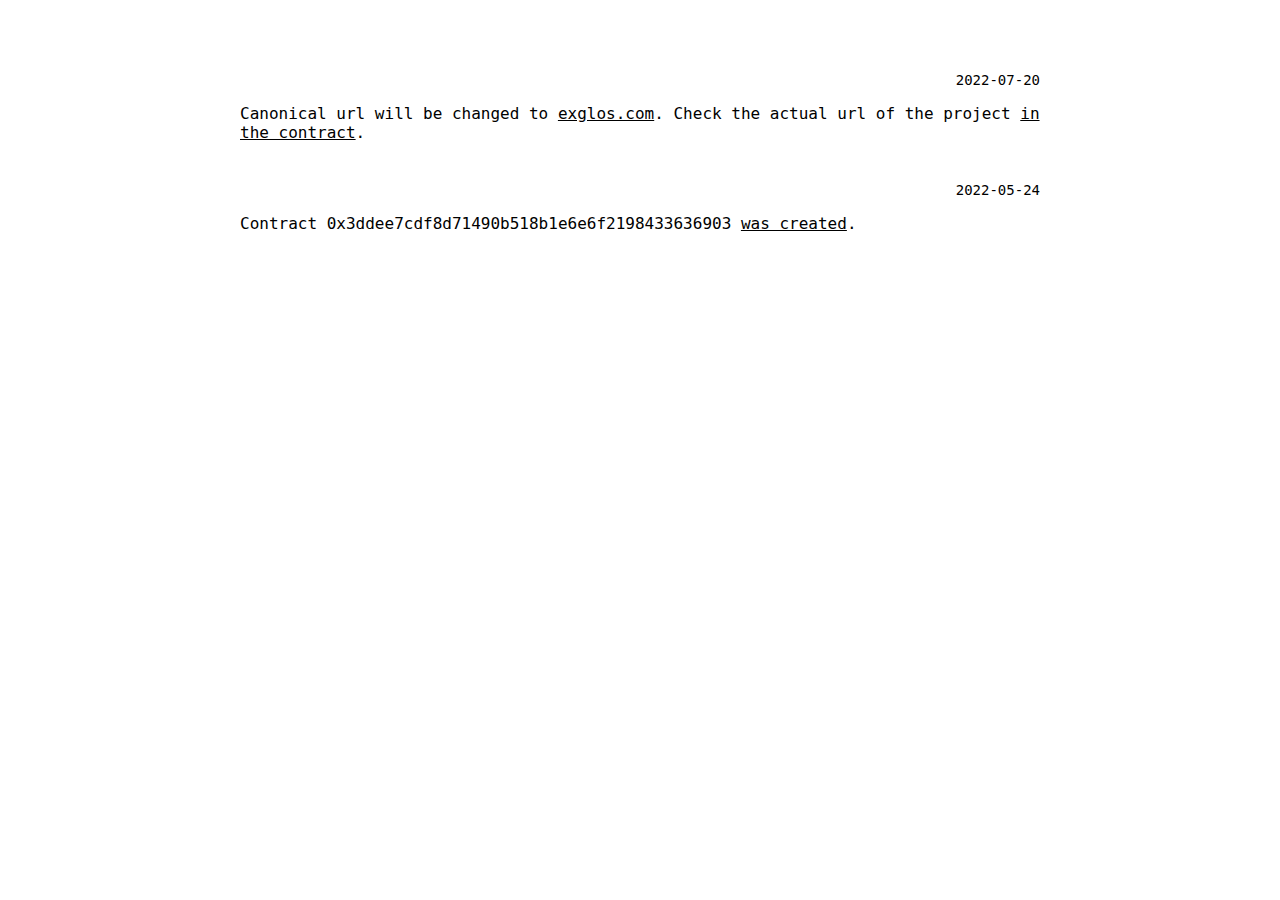
==== announce/index.html @ a3589640 "restore after reset git head..." ====
<!DOCTYPE html>
<html lang="en">
    <head>
        <title>exglos announces</title>

        <meta charset="utf-8" />

        <meta name="description" content="exglos announces" />
        <meta name="keywords" content="exglos post-hyip exg" />
        <meta name="viewport" content="width=device-width, initial-scale=1.0" />
        <meta name="theme-color" content="#000000" />

        <link rel="icon" href="./icon.png" />
        <style>
            div {
                font-family: monospace, sans-serif;
                overflow: hidden;
            }
            #main {
                margin: 32px auto;
                width: 90%;
                max-width: 800px;
            }
            h2 {
                margin-top: 40px;
                text-align: right;
                font-weight: normal;
                font-size: 14px;
            }
            a {
                color: black;
                outline: 0;
            }
            a:focus {
                text-decoration: none;
            }

            @media (hover: hover) {
                a:hover {
                    text-decoration: none;
                }
            }
        </style>
    </head>
    <body>
        <div id="main">
            <h2>2022-07-20</h2>
            <p>Canonical url will be changed to
                <a target="_blank" href="https://exglos.com">exglos.com</a>.
                Check the actual url of the project
                <a target="_blank"
                   href="https://etherscan.io/address/0x3ddee7cdf8d71490b518b1e6e6f2198433636903#readContract">in the contract</a>.</p>
            <h2>2022-05-24</h2>
            <p>Contract 0x3ddee7cdf8d71490b518b1e6e6f2198433636903
                <a target="_blank"
                   href="https://etherscan.io/tx/0x1ba58b69b3b567205be79e579e934463e1104a9f754284c129e18f3d6a33692c">was created</a>.</p>
        </div>
    </body>
</html>
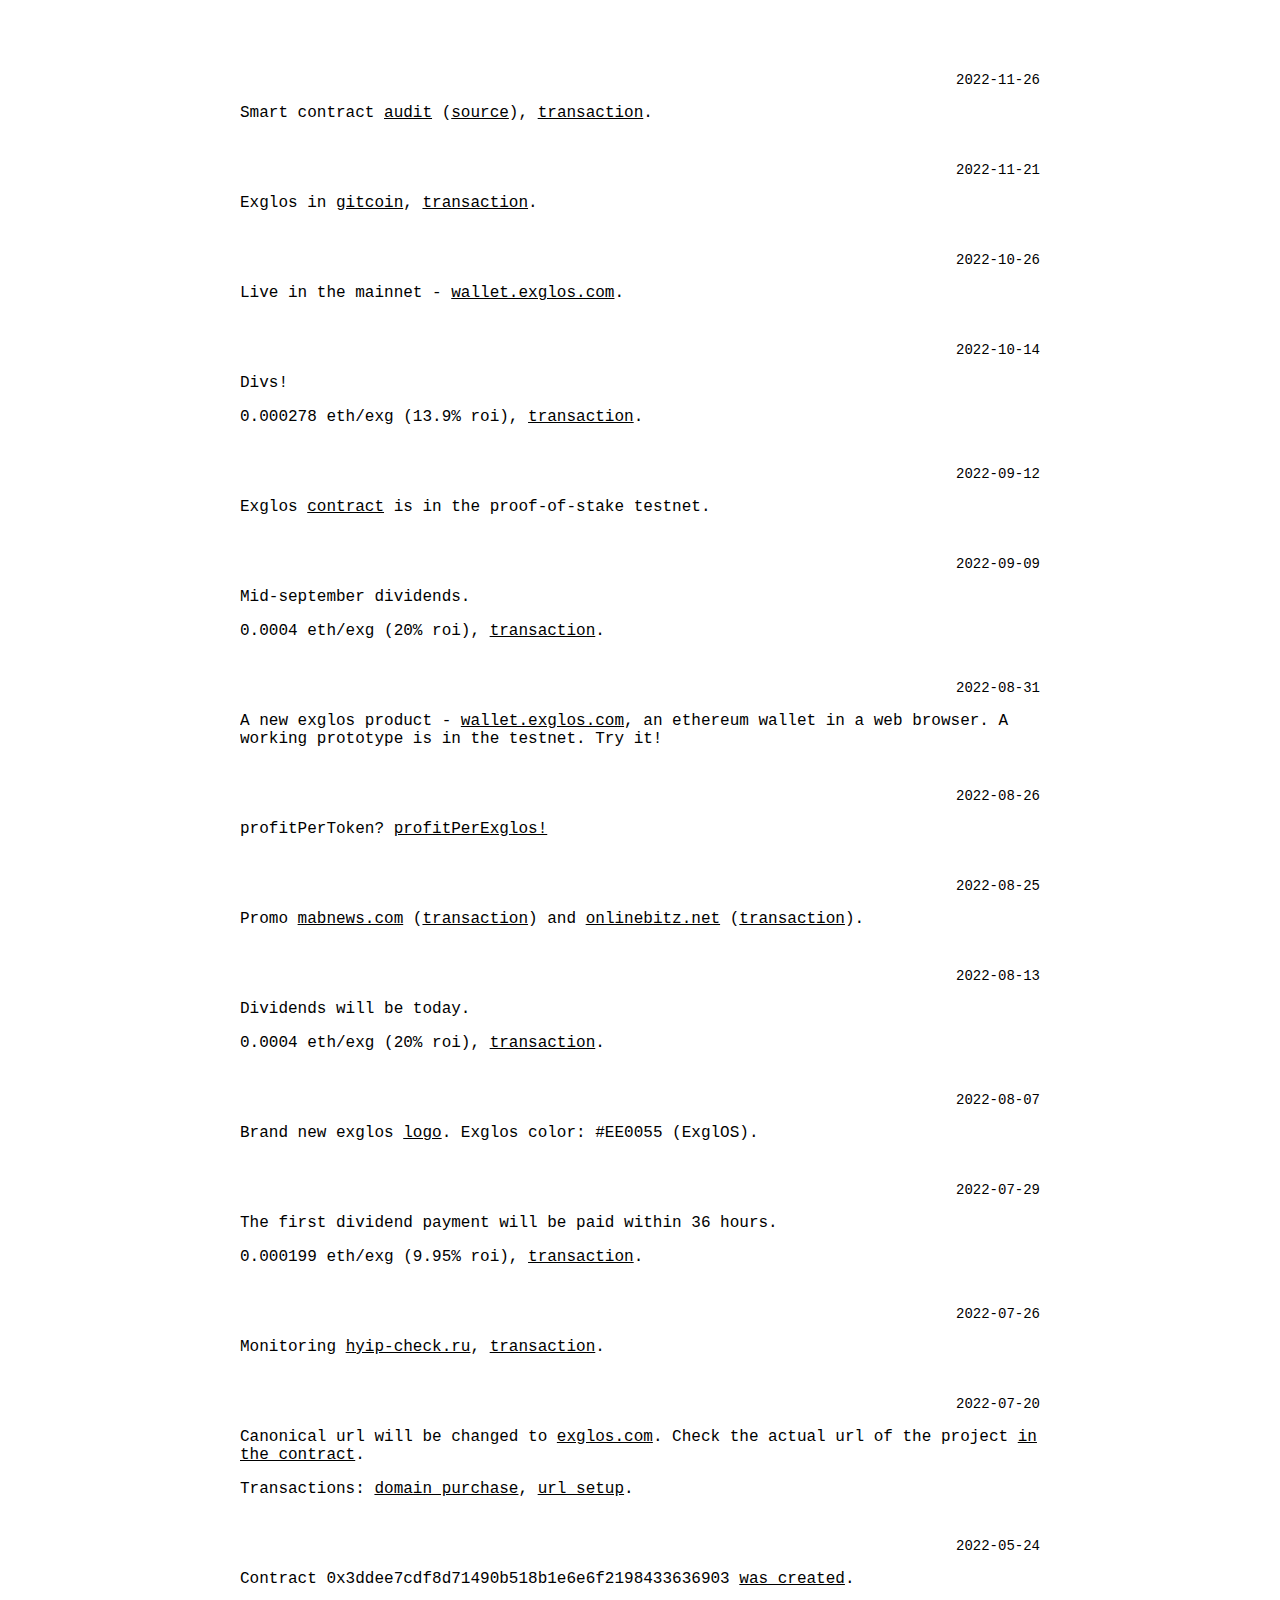
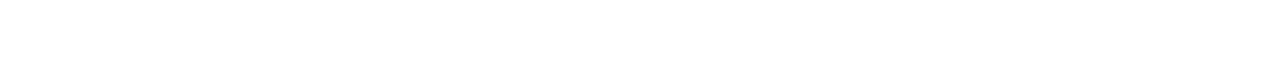
==== commit 36fa3b11: "announces 1.4.0 gitcoin, audit" ====
--- a/announce/index.html
+++ b/announce/index.html
@@ -1,16 +1,16 @@
 <!DOCTYPE html>
+<!-- 1.4.0 -->
 <html lang="en">
     <head>
         <title>exglos announces</title>
 
         <meta charset="utf-8" />
-
         <meta name="description" content="exglos announces" />
         <meta name="keywords" content="exglos post-hyip exg" />
         <meta name="viewport" content="width=device-width, initial-scale=1.0" />
-        <meta name="theme-color" content="#000000" />
+        <meta name="theme-color" content="#EE0055" />
 
-        <link rel="icon" href="./icon.png" />
+        <link rel="icon" href="../logo.png" />
         <style>
             div {
                 font-family: monospace, sans-serif;
@@ -32,24 +32,93 @@
                 outline: 0;
             }
             a:focus {
-                text-decoration: none;
+                color: #EE0055;
             }
 
             @media (hover: hover) {
                 a:hover {
-                    text-decoration: none;
+                    color: #EE0055;
                 }
             }
         </style>
     </head>
     <body>
         <div id="main">
+            <h2>2022-11-26</h2>
+            <p>Smart contract
+                <a target="_blank" href="https://exglos.com/contracts/audits/byNaftaliMurgor.md">audit</a>
+                (<a target="_blank" href="https://github.com/exglos/exglos.github.io/blob/main/contracts/audits/byNaftaliMurgor.md">source</a>),
+                <a target="_blank" href="https://etherscan.io/tx/0x01580ffb51087459a4ebfbe68d74c612fd0ccfc9bb461ea53a80a143cfd8b8ef">transaction</a>.</p>
+            <h2>2022-11-21</h2>
+            <p>
+                Exglos in
+                <a target="_blank" href="https://gitcoin.co/exglos">gitcoin</a>,
+                <a target="_blank" href="https://etherscan.io/tx/0x7ddbf89bfaa7dfc1055d33a5caf8f7067baf94e1254682a43f226607d50f1c4f">transaction</a>.
+            </p>
+            <h2>2022-10-26</h2>
+            <p>Live in the mainnet -
+                <a target="_blank" href="https://wallet.exglos.com">wallet.exglos.com</a>.</p>
+            <h2>2022-10-14</h2>
+            <p>Divs!</p>
+            <p>0.000278 eth/exg (13.9% roi),
+                <a target="_blank"
+                   href="https://etherscan.io/tx/0xe378d80c623a2cf8a9a18a1487dcb695c6dc7fe651d1525b66b12a7e7959cbaf">transaction</a>.</p>
+            <h2>2022-09-12</h2>
+            <p>Exglos
+                <a target="_blank"
+                   href="https://goerli.etherscan.io/address/0x3ddee7cdf8d71490b518b1e6e6f2198433636903">contract</a>
+                is in the proof-of-stake testnet.</p>
+            <h2>2022-09-09</h2>
+            <p>Mid-september dividends.</p>
+            <p>0.0004 eth/exg (20% roi),
+                <a target="_blank"
+                   href="https://etherscan.io/tx/0xa6a91c836928c824612523743238bb6278bd3e5fd66aabd54e74a437b3fd6219">transaction</a>.</p>
+            <h2>2022-08-31</h2>
+            <p>A new exglos product -
+                <a target="_blank" href="https://wallet.exglos.com">wallet.exglos.com</a>,
+                an ethereum wallet in a web browser.
+                A working prototype is in the testnet. Try it!</p>
+            <h2>2022-08-26</h2>
+            <p>profitPerToken?
+                <a target="_blank" href="https://exglos.com/profitPerExglos.jpg">profitPerExglos!</a></p>
+            <h2>2022-08-25</h2>
+            <p>Promo
+                <a target="_blank" href="https://www.mabnews.com/exglos.com-review.html">mabnews.com</a>
+                (<a target="_blank"
+                   href="https://etherscan.io/tx/0x1ca90df70d9f3072727c3071c61ea309d18cc7ea919bbd7ebd1f5a355e6f8d36">transaction</a>) and
+                <a target="_blank" href="https://onlinebitz.net/exglos.com-review">onlinebitz.net</a>
+                (<a target="_blank"
+                   href="https://etherscan.io/tx/0x8f6089c37e0df6d6ae72eafa62b011a8203f40886044acf375eeb3907160f47c">transaction</a>).</p>
+            <h2>2022-08-13</h2>
+            <p>Dividends will be today.</p>
+            <p>0.0004 eth/exg (20% roi),
+                <a target="_blank"
+                   href="https://etherscan.io/tx/0x03db0da10306b490b769c663e773f5428596103b0e02c02fb27cf844a703a157">transaction</a>.</p>
+            <h2>2022-08-07</h2>
+            <p>Brand new exglos
+                <a target="_blank" href="https://exglos.com/logo.svg">logo</a>.
+                Exglos color: #EE0055 (ExglOS).</p>
+            <h2>2022-07-29</h2>
+            <p>The first dividend payment will be paid within 36 hours.</p>
+            <p>0.000199 eth/exg (9.95% roi),
+                <a target="_blank"
+                   href="https://etherscan.io/tx/0x699a85c4b0f017e64446b0ea6e2c09f89e89e3e188dac0e341cfa60d83319574">transaction</a>.</p>
+            <h2>2022-07-26</h2>
+            <p>Monitoring
+                <a target="_blank" href="https://hyip-check.ru/project/5649">hyip-check.ru</a>,
+                <a target="_blank"
+                   href="https://etherscan.io/tx/0xf686497e5a8f7af359ec5c880153fddf51bcfd78e2ab499a70136420eeafa918">transaction</a>.</p>
             <h2>2022-07-20</h2>
             <p>Canonical url will be changed to
                 <a target="_blank" href="https://exglos.com">exglos.com</a>.
                 Check the actual url of the project
                 <a target="_blank"
                    href="https://etherscan.io/address/0x3ddee7cdf8d71490b518b1e6e6f2198433636903#readContract">in the contract</a>.</p>
+            <p>Transactions:
+                <a target="_blank"
+                   href="https://etherscan.io/tx/0x886e96ae72a6203700fa1b483468ce5c7fdb469dd52f1ffad1e2da7bb2ab8acf">domain purchase</a>,
+                <a target="_blank"
+                   href="https://etherscan.io/tx/0x4307a81bf8534d6ba6220213e1946e2869be029f9cc66983fec6fbca6f851acd">url setup</a>.</p>
             <h2>2022-05-24</h2>
             <p>Contract 0x3ddee7cdf8d71490b518b1e6e6f2198433636903
                 <a target="_blank"
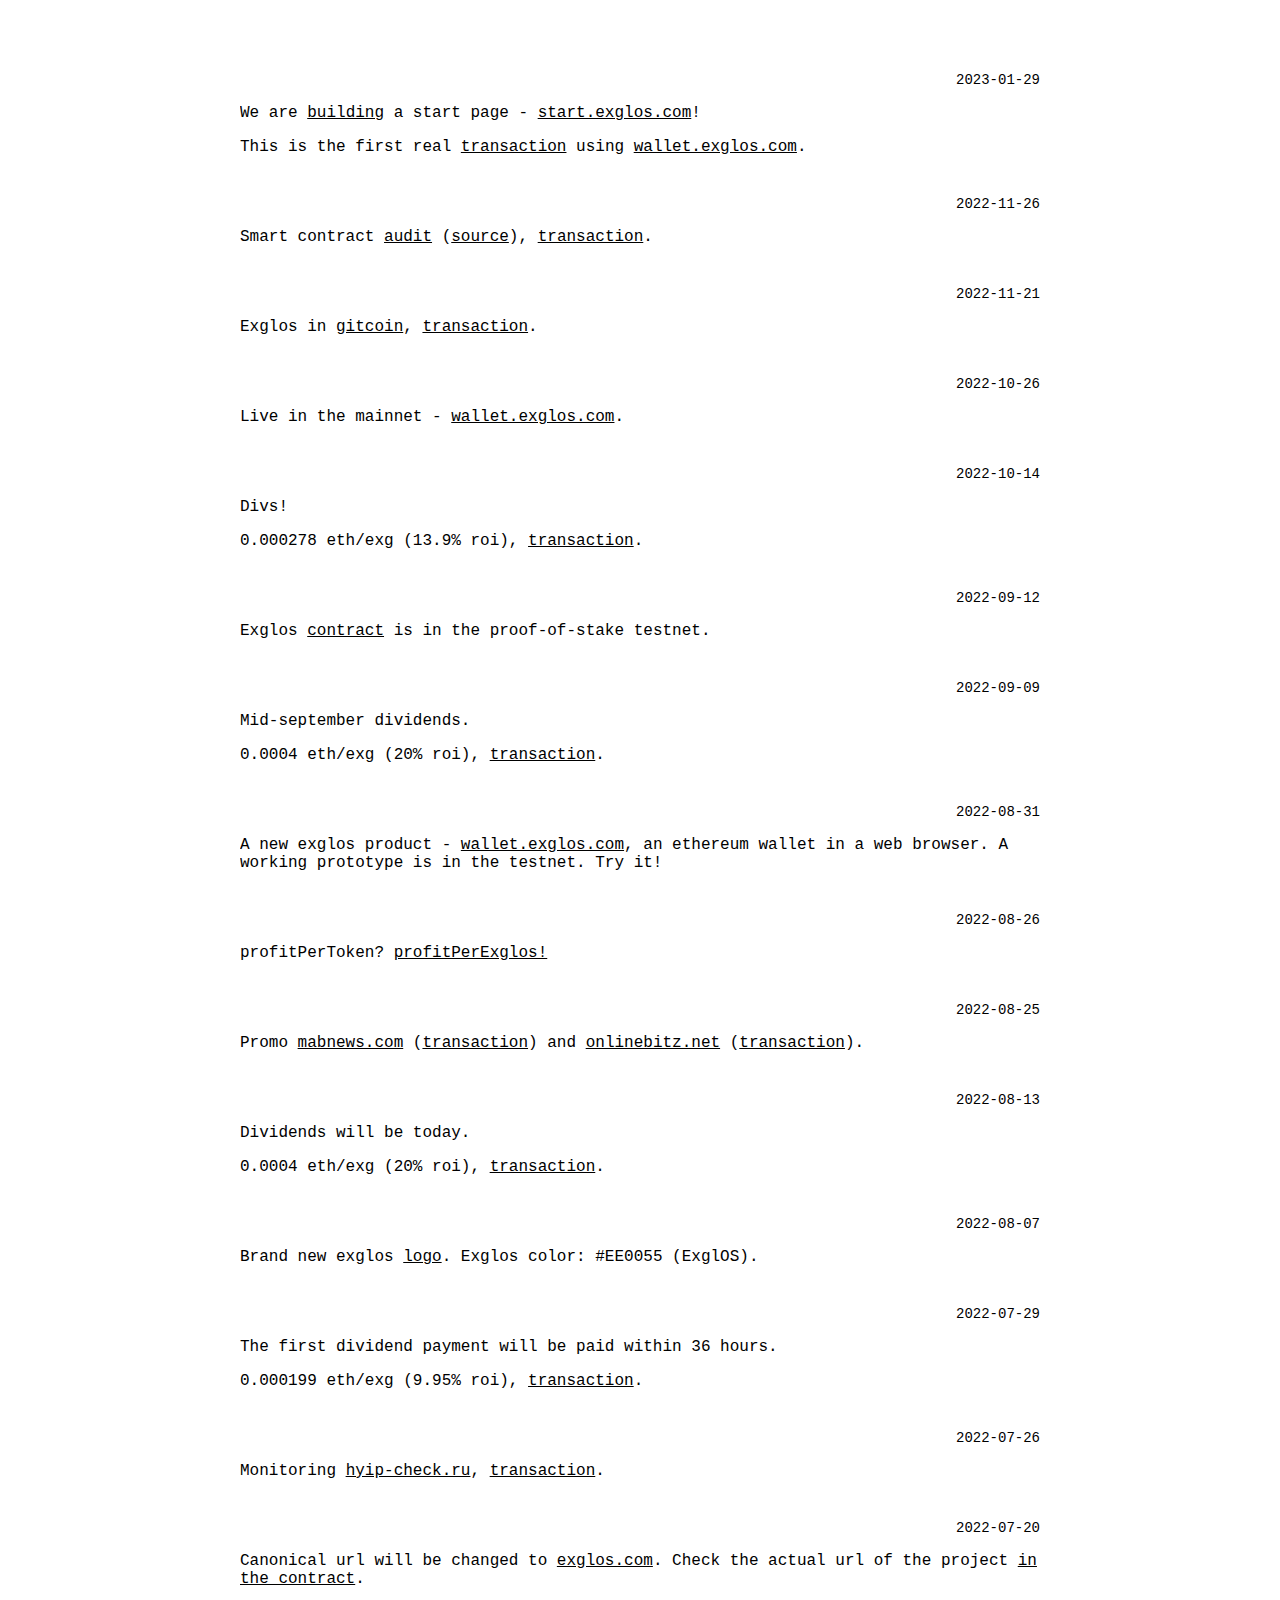
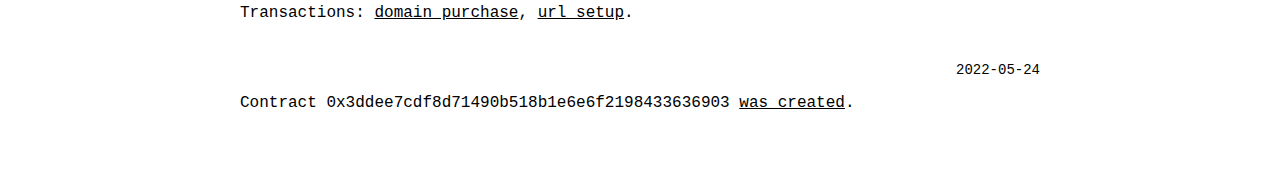
==== commit a8496433: "announces 1.5.0 start.exglos.com" ====
--- a/announce/index.html
+++ b/announce/index.html
@@ -1,5 +1,5 @@
 <!DOCTYPE html>
-<!-- 1.4.0 -->
+<!-- 1.5.0 -->
 <html lang="en">
     <head>
         <title>exglos announces</title>
@@ -44,17 +44,25 @@
     </head>
     <body>
         <div id="main">
+            <h2>2023-01-29</h2>
+            <p>We are
+                <a target="_blank" href="https://github.com/exglos/start">building</a> a start page -
+                <a target="_blank" href="https://start.exglos.com">start.exglos.com</a>!</p>
+            <p>This is the first real
+                <a target="_blank"
+                   href="https://etherscan.io/tx/0x0817aa9dcf255d81d332211af0e50e548781677429e07958fa73455f5b95df29">transaction</a>
+                using
+                <a target="_blank" href="https://wallet.exglos.com">wallet.exglos.com</a>.</p>
             <h2>2022-11-26</h2>
             <p>Smart contract
                 <a target="_blank" href="https://exglos.com/contracts/audits/byNaftaliMurgor.md">audit</a>
                 (<a target="_blank" href="https://github.com/exglos/exglos.github.io/blob/main/contracts/audits/byNaftaliMurgor.md">source</a>),
-                <a target="_blank" href="https://etherscan.io/tx/0x01580ffb51087459a4ebfbe68d74c612fd0ccfc9bb461ea53a80a143cfd8b8ef">transaction</a>.</p>
+                <a target="_blank"
+                   href="https://etherscan.io/tx/0x01580ffb51087459a4ebfbe68d74c612fd0ccfc9bb461ea53a80a143cfd8b8ef">transaction</a>.</p>
             <h2>2022-11-21</h2>
-            <p>
-                Exglos in
+            <p>Exglos in
                 <a target="_blank" href="https://gitcoin.co/exglos">gitcoin</a>,
-                <a target="_blank" href="https://etherscan.io/tx/0x7ddbf89bfaa7dfc1055d33a5caf8f7067baf94e1254682a43f226607d50f1c4f">transaction</a>.
-            </p>
+                <a target="_blank" href="https://etherscan.io/tx/0x7ddbf89bfaa7dfc1055d33a5caf8f7067baf94e1254682a43f226607d50f1c4f">transaction</a>.</p>
             <h2>2022-10-26</h2>
             <p>Live in the mainnet -
                 <a target="_blank" href="https://wallet.exglos.com">wallet.exglos.com</a>.</p>
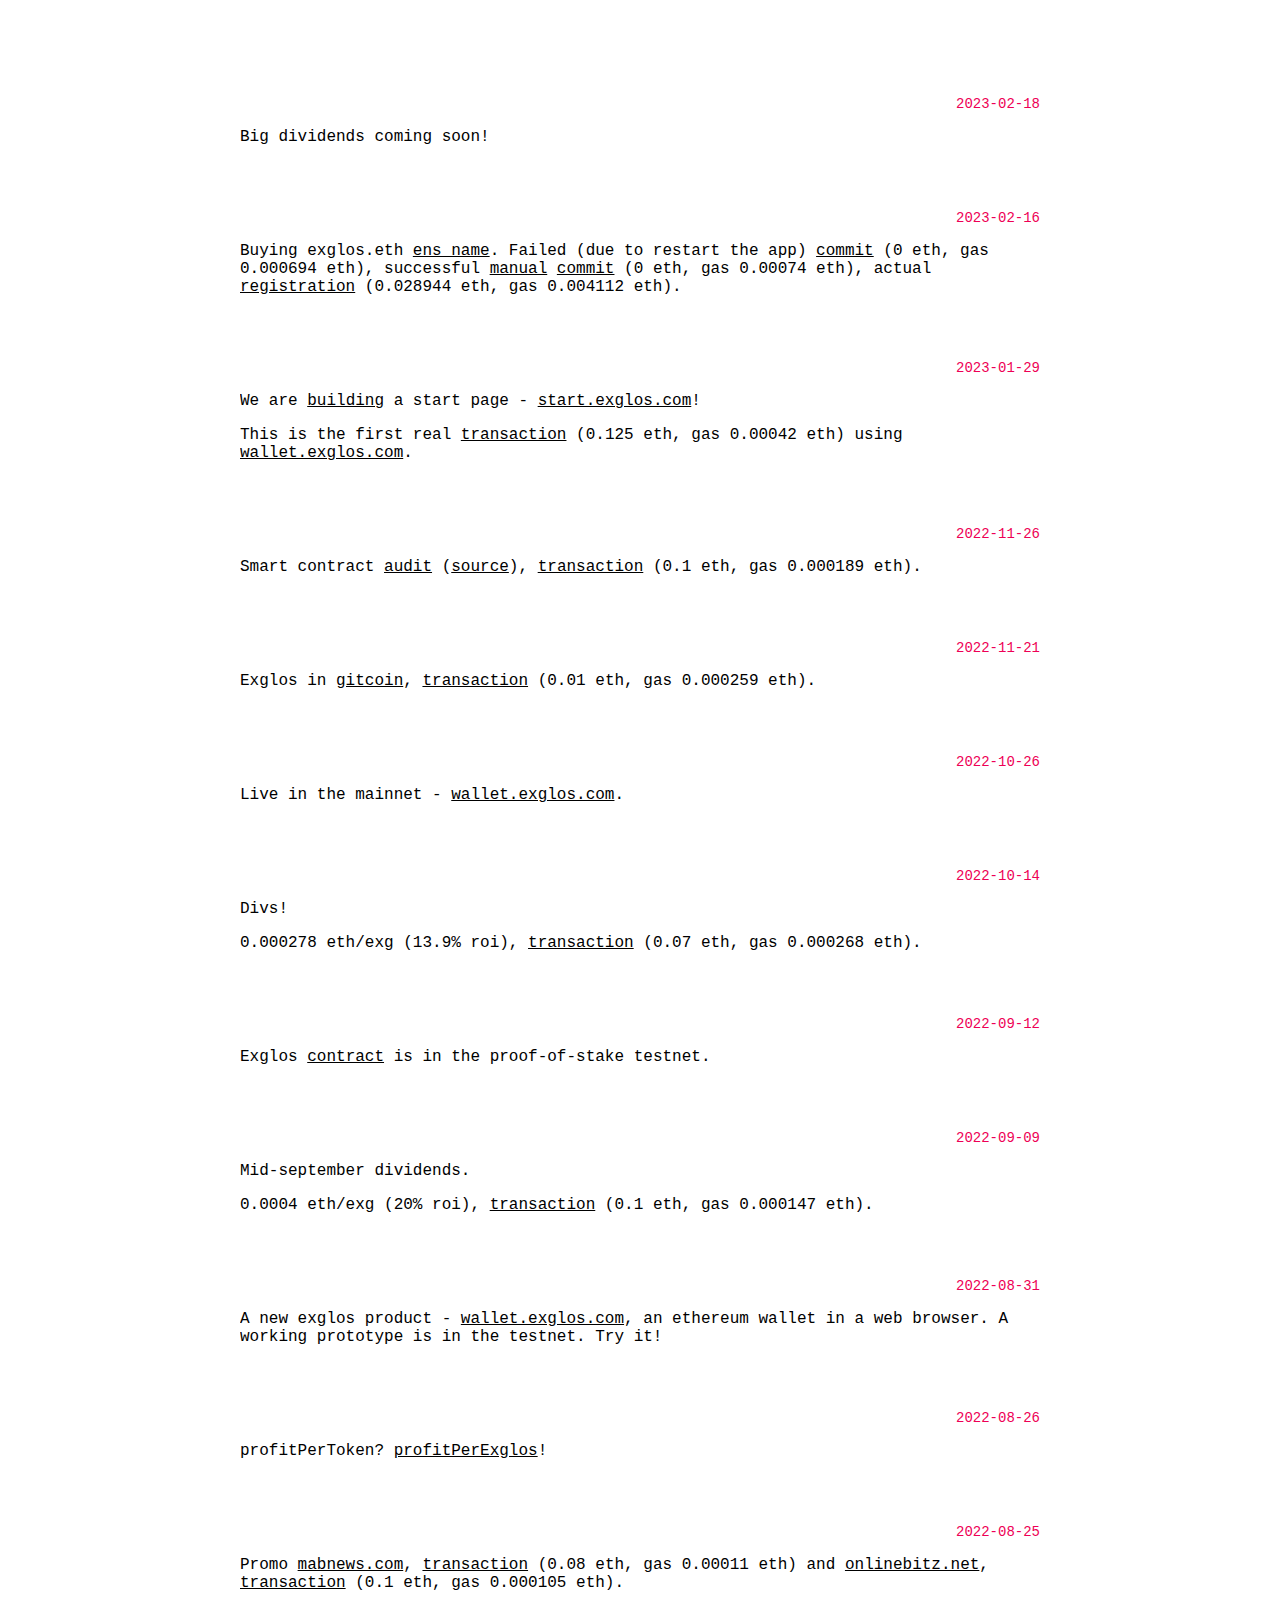
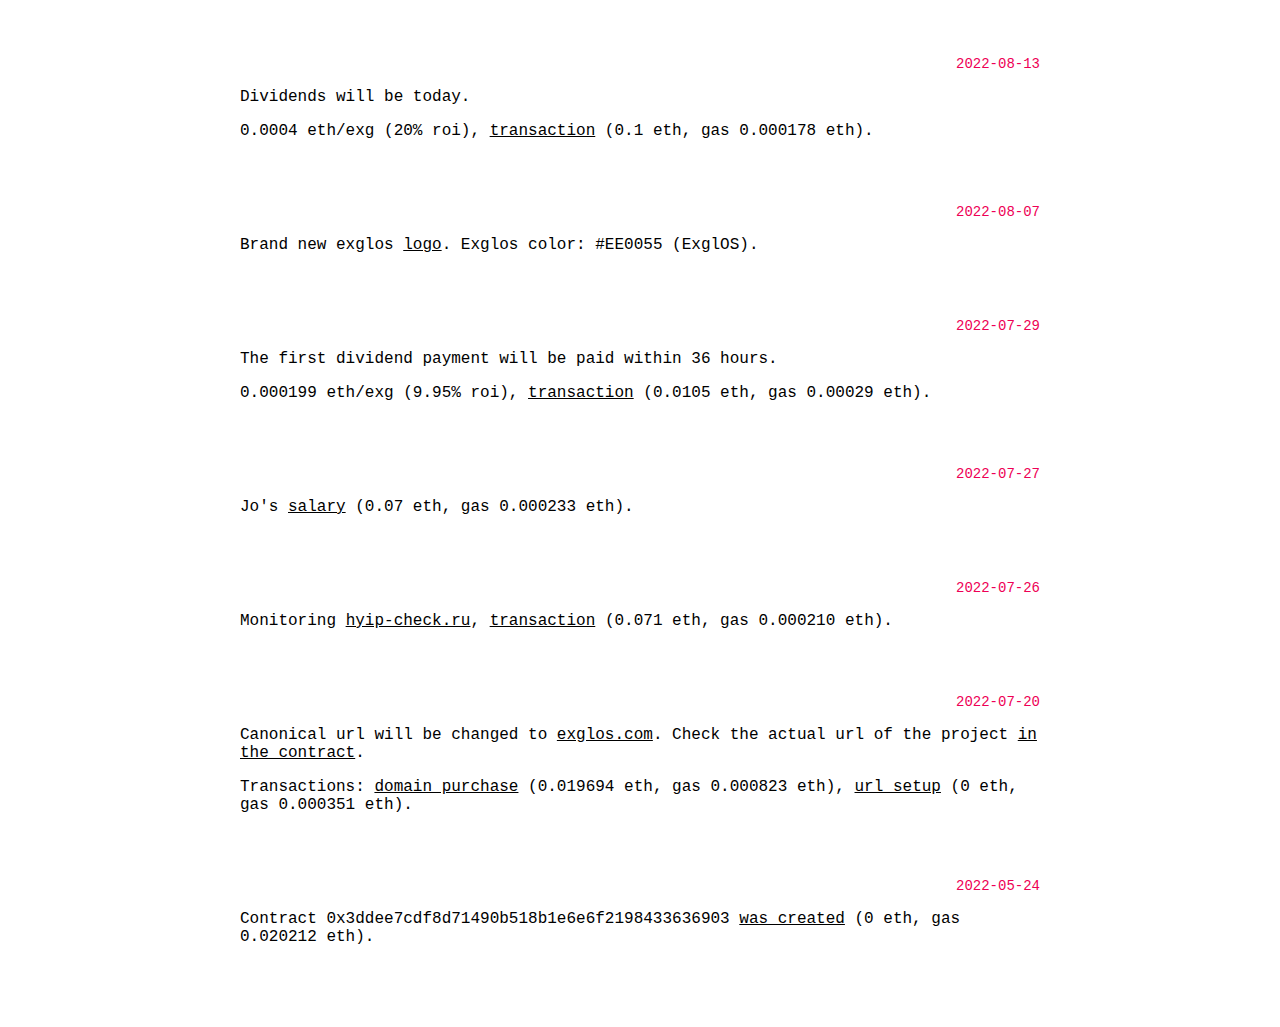
==== commit f0ba4dbe: "announces 1.6.0 ens, divs, id, color" ====
--- a/announce/index.html
+++ b/announce/index.html
@@ -1,5 +1,5 @@
 <!DOCTYPE html>
-<!-- 1.5.0 -->
+<!-- 1.6.0 -->
 <html lang="en">
     <head>
         <title>exglos announces</title>
@@ -22,10 +22,11 @@
                 max-width: 800px;
             }
             h2 {
-                margin-top: 40px;
+                margin-top: 64px;
                 text-align: right;
                 font-weight: normal;
                 font-size: 14px;
+                color: #EE0055;
             }
             a {
                 color: black;
@@ -44,79 +45,112 @@
     </head>
     <body>
         <div id="main">
-            <h2>2023-01-29</h2>
+            <h2 id="a2023-02-18">2023-02-18</h2>
+            <p>Big dividends coming soon!</p>
+            <h2 id="a2023-02-16">2023-02-16</h2>
+            <p>Buying exglos.eth
+                <a target="_blank"
+                   href="https://etherscan.io/enslookup-search?search=exglos.eth">ens name</a>.
+                Failed (due to restart the app)
+                <a target="_blank"
+                   href="https://etherscan.io/tx/0x3580da3d925ad736bd99a9048c9cdf320dfbc4ba05b66fb406a3df0989440a13">commit</a>
+                (0 eth, gas 0.000694 eth), successful
+                <a target="_blank" href="http://disq.us/p/2t3cn4n">manual</a>
+                <a target="_blank"
+                   href="https://etherscan.io/tx/0xe465f83882fc572b340258f502e04cb56d3fefbb402ffa0df2677835b0546019">commit</a>
+                (0 eth, gas 0.00074 eth), actual
+                <a target="_blank"
+                   href="https://etherscan.io/tx/0xd28f341850fcf83452842605dfadf58a99c15f6e75a58f8475c6a21a2d272e3a">registration</a>
+                (0.028944 eth, gas 0.004112 eth).</p>
+            <h2 id="a2023-01-29">2023-01-29</h2>
             <p>We are
                 <a target="_blank" href="https://github.com/exglos/start">building</a> a start page -
                 <a target="_blank" href="https://start.exglos.com">start.exglos.com</a>!</p>
             <p>This is the first real
                 <a target="_blank"
                    href="https://etherscan.io/tx/0x0817aa9dcf255d81d332211af0e50e548781677429e07958fa73455f5b95df29">transaction</a>
-                using
+                (0.125 eth, gas 0.00042 eth) using
                 <a target="_blank" href="https://wallet.exglos.com">wallet.exglos.com</a>.</p>
-            <h2>2022-11-26</h2>
+            <h2 id="a2022-11-26">2022-11-26</h2>
             <p>Smart contract
                 <a target="_blank" href="https://exglos.com/contracts/audits/byNaftaliMurgor.md">audit</a>
-                (<a target="_blank" href="https://github.com/exglos/exglos.github.io/blob/main/contracts/audits/byNaftaliMurgor.md">source</a>),
+                (<a target="_blank"
+                    href="https://github.com/exglos/exglos.github.io/blob/main/contracts/audits/byNaftaliMurgor.md">source</a>),
                 <a target="_blank"
-                   href="https://etherscan.io/tx/0x01580ffb51087459a4ebfbe68d74c612fd0ccfc9bb461ea53a80a143cfd8b8ef">transaction</a>.</p>
-            <h2>2022-11-21</h2>
+                   href="https://etherscan.io/tx/0x01580ffb51087459a4ebfbe68d74c612fd0ccfc9bb461ea53a80a143cfd8b8ef">transaction</a>
+                (0.1 eth, gas 0.000189 eth).</p>
+            <h2 id="a2022-11-21">2022-11-21</h2>
             <p>Exglos in
                 <a target="_blank" href="https://gitcoin.co/exglos">gitcoin</a>,
-                <a target="_blank" href="https://etherscan.io/tx/0x7ddbf89bfaa7dfc1055d33a5caf8f7067baf94e1254682a43f226607d50f1c4f">transaction</a>.</p>
-            <h2>2022-10-26</h2>
+                <a target="_blank"
+                   href="https://etherscan.io/tx/0x7ddbf89bfaa7dfc1055d33a5caf8f7067baf94e1254682a43f226607d50f1c4f">transaction</a>
+                (0.01 eth, gas 0.000259 eth).</p>
+            <h2 id="2022-10-26">2022-10-26</h2>
             <p>Live in the mainnet -
                 <a target="_blank" href="https://wallet.exglos.com">wallet.exglos.com</a>.</p>
-            <h2>2022-10-14</h2>
+            <h2 id="a2022-10-14">2022-10-14</h2>
             <p>Divs!</p>
             <p>0.000278 eth/exg (13.9% roi),
                 <a target="_blank"
-                   href="https://etherscan.io/tx/0xe378d80c623a2cf8a9a18a1487dcb695c6dc7fe651d1525b66b12a7e7959cbaf">transaction</a>.</p>
-            <h2>2022-09-12</h2>
+                   href="https://etherscan.io/tx/0xe378d80c623a2cf8a9a18a1487dcb695c6dc7fe651d1525b66b12a7e7959cbaf">transaction</a>
+                (0.07 eth, gas 0.000268 eth).</p>
+            <h2 id="a2022-09-12">2022-09-12</h2>
             <p>Exglos
                 <a target="_blank"
                    href="https://goerli.etherscan.io/address/0x3ddee7cdf8d71490b518b1e6e6f2198433636903">contract</a>
                 is in the proof-of-stake testnet.</p>
-            <h2>2022-09-09</h2>
+            <h2 id="a2022-09-09">2022-09-09</h2>
             <p>Mid-september dividends.</p>
             <p>0.0004 eth/exg (20% roi),
                 <a target="_blank"
-                   href="https://etherscan.io/tx/0xa6a91c836928c824612523743238bb6278bd3e5fd66aabd54e74a437b3fd6219">transaction</a>.</p>
-            <h2>2022-08-31</h2>
+                   href="https://etherscan.io/tx/0xa6a91c836928c824612523743238bb6278bd3e5fd66aabd54e74a437b3fd6219">transaction</a>
+                (0.1 eth, gas 0.000147 eth).</p>
+            <h2 id="a2022-08-31">2022-08-31</h2>
             <p>A new exglos product -
                 <a target="_blank" href="https://wallet.exglos.com">wallet.exglos.com</a>,
                 an ethereum wallet in a web browser.
                 A working prototype is in the testnet. Try it!</p>
-            <h2>2022-08-26</h2>
+            <h2 id="a2022-08-26">2022-08-26</h2>
             <p>profitPerToken?
-                <a target="_blank" href="https://exglos.com/profitPerExglos.jpg">profitPerExglos!</a></p>
-            <h2>2022-08-25</h2>
+                <a target="_blank" href="https://exglos.com/profitPerExglos.jpg">profitPerExglos</a>!</p>
+            <h2 id="a2022-08-25">2022-08-25</h2>
             <p>Promo
-                <a target="_blank" href="https://www.mabnews.com/exglos.com-review.html">mabnews.com</a>
-                (<a target="_blank"
-                   href="https://etherscan.io/tx/0x1ca90df70d9f3072727c3071c61ea309d18cc7ea919bbd7ebd1f5a355e6f8d36">transaction</a>) and
-                <a target="_blank" href="https://onlinebitz.net/exglos.com-review">onlinebitz.net</a>
-                (<a target="_blank"
-                   href="https://etherscan.io/tx/0x8f6089c37e0df6d6ae72eafa62b011a8203f40886044acf375eeb3907160f47c">transaction</a>).</p>
-            <h2>2022-08-13</h2>
+                <a target="_blank" href="https://www.mabnews.com/exglos.com-review.html">mabnews.com</a>,
+                <a target="_blank"
+                   href="https://etherscan.io/tx/0x1ca90df70d9f3072727c3071c61ea309d18cc7ea919bbd7ebd1f5a355e6f8d36">transaction</a>
+                (0.08 eth, gas 0.00011 eth) and
+                <a target="_blank" href="https://onlinebitz.net/exglos.com-review">onlinebitz.net</a>,
+                <a target="_blank"
+                   href="https://etherscan.io/tx/0x8f6089c37e0df6d6ae72eafa62b011a8203f40886044acf375eeb3907160f47c">transaction</a>
+                (0.1 eth, gas 0.000105 eth).</p>
+            <h2 id="a2022-08-13">2022-08-13</h2>
             <p>Dividends will be today.</p>
             <p>0.0004 eth/exg (20% roi),
                 <a target="_blank"
-                   href="https://etherscan.io/tx/0x03db0da10306b490b769c663e773f5428596103b0e02c02fb27cf844a703a157">transaction</a>.</p>
-            <h2>2022-08-07</h2>
+                   href="https://etherscan.io/tx/0x03db0da10306b490b769c663e773f5428596103b0e02c02fb27cf844a703a157">transaction</a>
+                (0.1 eth, gas 0.000178 eth).</p>
+            <h2 id="a2022-08-07">2022-08-07</h2>
             <p>Brand new exglos
                 <a target="_blank" href="https://exglos.com/logo.svg">logo</a>.
                 Exglos color: #EE0055 (ExglOS).</p>
-            <h2>2022-07-29</h2>
+            <h2 id="a2022-07-29">2022-07-29</h2>
             <p>The first dividend payment will be paid within 36 hours.</p>
             <p>0.000199 eth/exg (9.95% roi),
                 <a target="_blank"
-                   href="https://etherscan.io/tx/0x699a85c4b0f017e64446b0ea6e2c09f89e89e3e188dac0e341cfa60d83319574">transaction</a>.</p>
-            <h2>2022-07-26</h2>
+                   href="https://etherscan.io/tx/0x699a85c4b0f017e64446b0ea6e2c09f89e89e3e188dac0e341cfa60d83319574">transaction</a>
+                (0.0105 eth, gas 0.00029 eth).</p>
+            <h2 id="a2022-07-27">2022-07-27</h2>
+            <p>Jo's
+                <a target="_blank"
+                   href="https://etherscan.io/tx/0xef6708df4fa43f37319151f6a5e9791fe2f68e3b9728aaa3e459fd2b573790ed">salary</a>
+                (0.07 eth, gas 0.000233 eth).</p>
+            <h2 id="a2022-07-26">2022-07-26</h2>
             <p>Monitoring
                 <a target="_blank" href="https://hyip-check.ru/project/5649">hyip-check.ru</a>,
                 <a target="_blank"
-                   href="https://etherscan.io/tx/0xf686497e5a8f7af359ec5c880153fddf51bcfd78e2ab499a70136420eeafa918">transaction</a>.</p>
-            <h2>2022-07-20</h2>
+                   href="https://etherscan.io/tx/0xf686497e5a8f7af359ec5c880153fddf51bcfd78e2ab499a70136420eeafa918">transaction</a>
+                (0.071 eth, gas 0.000210 eth).</p>
+            <h2 id="a2022-07-20">2022-07-20</h2>
             <p>Canonical url will be changed to
                 <a target="_blank" href="https://exglos.com">exglos.com</a>.
                 Check the actual url of the project
@@ -124,13 +158,16 @@
                    href="https://etherscan.io/address/0x3ddee7cdf8d71490b518b1e6e6f2198433636903#readContract">in the contract</a>.</p>
             <p>Transactions:
                 <a target="_blank"
-                   href="https://etherscan.io/tx/0x886e96ae72a6203700fa1b483468ce5c7fdb469dd52f1ffad1e2da7bb2ab8acf">domain purchase</a>,
+                   href="https://etherscan.io/tx/0x886e96ae72a6203700fa1b483468ce5c7fdb469dd52f1ffad1e2da7bb2ab8acf">domain purchase</a>
+                (0.019694 eth, gas 0.000823 eth),
                 <a target="_blank"
-                   href="https://etherscan.io/tx/0x4307a81bf8534d6ba6220213e1946e2869be029f9cc66983fec6fbca6f851acd">url setup</a>.</p>
-            <h2>2022-05-24</h2>
+                   href="https://etherscan.io/tx/0x4307a81bf8534d6ba6220213e1946e2869be029f9cc66983fec6fbca6f851acd">url setup</a>
+                (0 eth, gas 0.000351 eth).</p>
+            <h2 id="a2022-05-24">2022-05-24</h2>
             <p>Contract 0x3ddee7cdf8d71490b518b1e6e6f2198433636903
                 <a target="_blank"
-                   href="https://etherscan.io/tx/0x1ba58b69b3b567205be79e579e934463e1104a9f754284c129e18f3d6a33692c">was created</a>.</p>
+                   href="https://etherscan.io/tx/0x1ba58b69b3b567205be79e579e934463e1104a9f754284c129e18f3d6a33692c">was created</a>
+                (0 eth, gas 0.020212 eth).</p>
         </div>
     </body>
 </html>